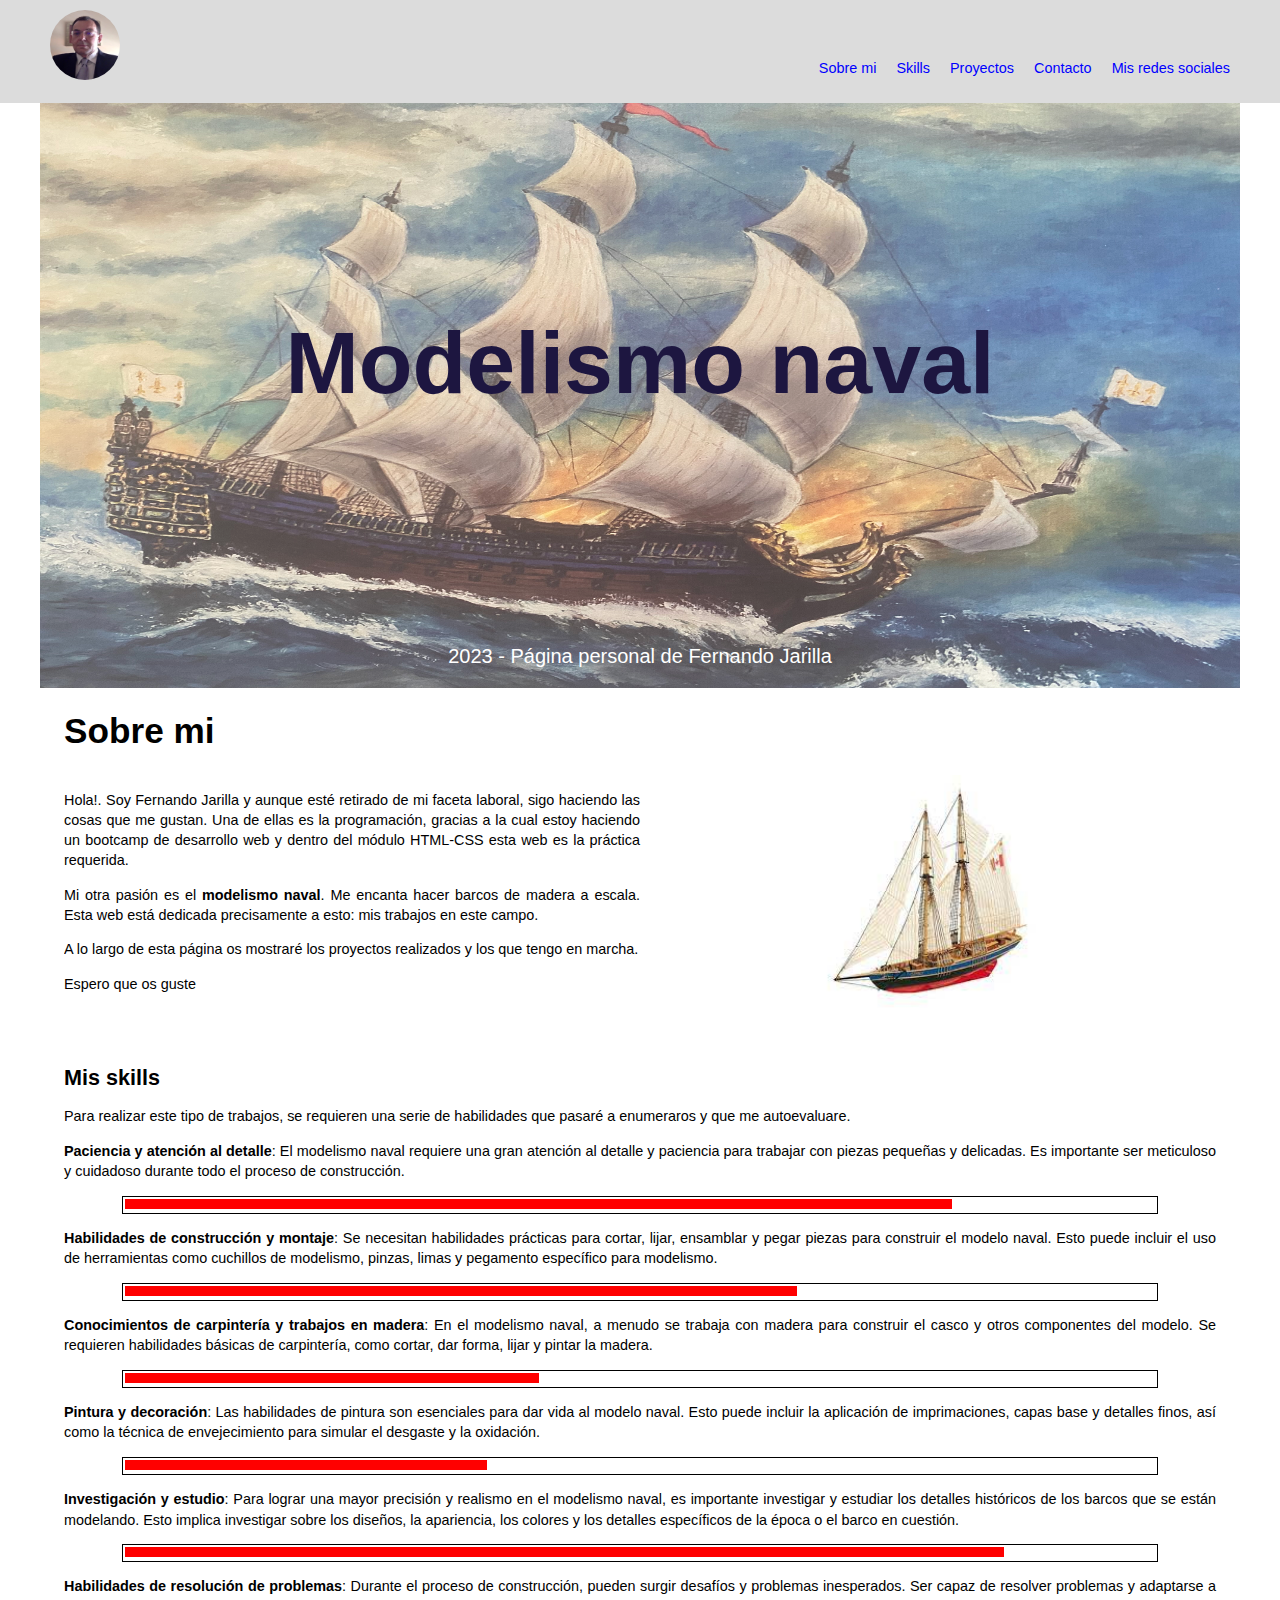
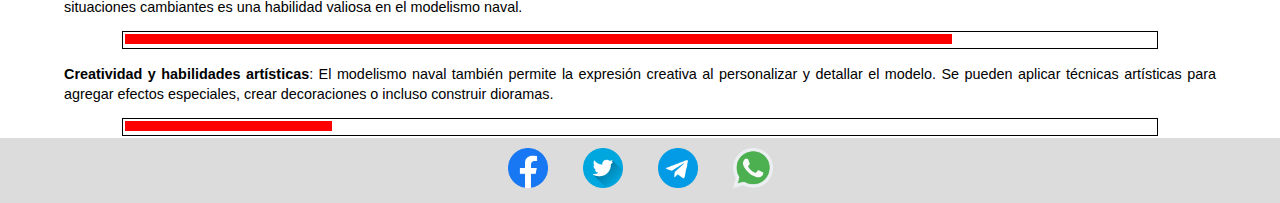
==== index.html @ 5130fff1 "Añadido banner." ====
<!DOCTYPE html>
<html lang="en">
<head>
    <meta charset="UTF-8">
    <meta name="viewport" content="width=device-width, initial-scale=1.0">
    <title>Portfolio</title>
    <link rel="stylesheet" href="https://fonts.googleapis.com/css2?family=Material+Symbols+Outlined:opsz,wght,FILL,GRAD@48,400,0,0" />
    <link rel="stylesheet" href="styles/normalize.css">
    <link rel="stylesheet" href="styles/common.css">
    <link rel="stylesheet" href="styles/header.css">
    <link rel="stylesheet" href="styles/banner.css">
    <link rel="stylesheet" href="styles/info.css">
    <link rel="stylesheet" href="styles/project-resume.css">
    <link rel="stylesheet" href="styles/skills.css">
    <link rel="stylesheet" href="styles/footer.css">
</head>
<body class="main-bg">
    <header class="header">
        <div class="avatar">
            <img src="assets/navbar/fotoFernando.png" alt="Mi avatar">
        </div>
        <label for="show-menu" class="show-menu">
            <i class="material-symbols-outlined">menu</i>
        </label>
        
        <input type="checkbox" id="show-menu" role="button">
        <ul id="menu">
            <li><a href="#toInfo">Sobre mi</a></li>
            <li>
                <a href="#toSkills">Skills</a>
            </li>
            <li>
                <a href="#toProjects">Proyectos</a>
            </li>
            <li><a href="#toContactForm">Contacto</a></li>
            <li><a href="#toFooter">Mis redes sociales</a></li>
        </ul>
    </header>
    <main>
        <section id="toBanner" class="banner">
            <div class="banner__image"></div>
            <div class="banner__content">
                <h1>Modelismo naval</h1>
                <p>2023 - Página personal de Fernando Jarilla</p>
            </div>
        </section>
        <section id="toInfo" class="info">
            <h1>Sobre mi</h1>
            <div class="info__container">
                <div class="info__text">
                    <p>
                        Hola!. Soy Fernando Jarilla y aunque esté retirado de mi faceta laboral, sigo haciendo las cosas que me gustan. Una de ellas es la programación, gracias a la cual estoy haciendo un bootcamp de desarrollo web y dentro del módulo HTML-CSS esta web es la práctica requerida. 
                    </p>
                    <p>
                        Mi otra pasión es el <strong>modelismo naval</strong>. Me encanta hacer barcos de madera a escala. Esta web está dedicada precisamente a esto: mis trabajos en este campo.
                    </p>
                    <p>
                        A lo largo de esta página os mostraré los proyectos realizados y los que tengo en marcha.
                    </p>
                    <p>
                        Espero que os guste
                    </p>
                </div>
                <div class="info__image">
                    <img src="assets/info/modelismo.jpeg" alt="Foto info">
                </div>
            </div>
        </section>
        <section id="toSkills" class="skills">
            <h2>Mis skills</h2>
            <p>
                Para realizar este tipo de trabajos, se requieren una serie de habilidades que pasaré a enumeraros y que me autoevaluare.
            </p>
            <p>
                <strong>Paciencia y atención al detalle</strong>: El modelismo naval requiere una gran atención al detalle y paciencia para trabajar con piezas pequeñas y delicadas. Es importante ser meticuloso y cuidadoso durante todo el proceso de construcción.
            </p>
            <div class="skills__container__patience">
                <div class="skills__patience skill"></div>
            </div>
            <p>
                <strong>Habilidades de construcción y montaje</strong>: Se necesitan habilidades prácticas para cortar, lijar, ensamblar y pegar piezas para construir el modelo naval. Esto puede incluir el uso de herramientas como cuchillos de modelismo, pinzas, limas y pegamento específico para modelismo.
            </p>
            <div class="skills__container__construction">
                <div class="skills__construction skill"></div>
            </div>
            <p>
                <strong>Conocimientos de carpintería y trabajos en madera</strong>: En el modelismo naval, a menudo se trabaja con madera para construir el casco y otros componentes del modelo. Se requieren habilidades básicas de carpintería, como cortar, dar forma, lijar y pintar la madera.
            </p>
            <div class="skills__container__woodwork">
                <div class="skills__woodwork skill"></div>
            </div>
            <p>
                <strong>Pintura y decoración</strong>: Las habilidades de pintura son esenciales para dar vida al modelo naval. Esto puede incluir la aplicación de imprimaciones, capas base y detalles finos, así como la técnica de envejecimiento para simular el desgaste y la oxidación.
            </p>
            <div class="skills__container__paint">
                <div class="skills__paint skill"></div>
            </div>
            <p>
                <strong>Investigación y estudio</strong>: Para lograr una mayor precisión y realismo en el modelismo naval, es importante investigar y estudiar los detalles históricos de los barcos que se están modelando. Esto implica investigar sobre los diseños, la apariencia, los colores y los detalles específicos de la época o el barco en cuestión.
            </p>
            <div class="skills__container__research">
                <div class="skills__research skill"></div>
            </div>
            <p>
                <strong>Habilidades de resolución de problemas</strong>: Durante el proceso de construcción, pueden surgir desafíos y problemas inesperados. Ser capaz de resolver problemas y adaptarse a situaciones cambiantes es una habilidad valiosa en el modelismo naval.
            </p>
            <div class="skills__container__solve">
                <div class="skills__solve skill"></div>
            </div>
            <p>
                <strong>Creatividad y habilidades artísticas</strong>: El modelismo naval también permite la expresión creativa al personalizar y detallar el modelo. Se pueden aplicar técnicas artísticas para agregar efectos especiales, crear decoraciones o incluso construir dioramas.
            </p>
            <div class="skills__container__creativity">
                <div class="skills__creativity skill"></div>
            </div>
        </section>
        
        <section id="toProjects" class="projects">
            <a href=""></a>
        </section>
    </main>
    <footer id="toFooter" class="footer">
        <div class="footer__container">
            <a 
                class="footer__link" 
                href="https://www.facebook.com/fernando.jarilla.7/" 
                target="_blank"
            >
                <img 
                    class="footer__link__image" 
                    src="assets/footer/facebook.png" 
                    alt="Enlace Facebook"
                >
            </a>
            <a 
                class="footer__link" 
                href="https://twitter.com/ferjarilla" 
                target="_blank"
            >
                <img 
                    class="footer__link__image" 
                    src="assets/footer/gorjeo.png" 
                    alt="Enlace twitter"
                >
            </a>
            <a 
                class="footer__link" 
                href="#show-phone" 
                target="_blank"
            >
                <img 
                    class="footer__link__image" 
                    src="assets/footer/telegrama.png" 
                    alt="Enlace telegram"
                >
            </a>
            <a 
                class="footer__link" 
                href="#show-phone" 
                target="_blank"
            >
                <img 
                    class="footer__link__image" 
                    src="assets/footer/whatsapp.png" 
                    alt="Enlace whatsapp"
                >
            </a>
        </div>
    </footer>
</body>
</html>
---- styles/common.css ----
:root {
    --main-text-color: rgba(0, 0, 0, 1);
    --main-bg-color: #fff;
    font-size: 16px;
    font-family: sans-serif;
}

.main-bg {
    color: var(--main-text-color);
    background-color: var(--main-bg-color);
    opacity: 1;
}

/* El asterisco indica para todo el proyecto */
* {
    box-sizing: border-box;
}
---- styles/header.css ----
/* Avatar style */
.avatar img{
    width: 70px;
    height: 70px;
    border-radius: 50%;
    justify-content: flex-start;
}

/* icon menu style */
.material-symbols-outlined {
    color: blue;
    font-size: 30px;
    justify-content: flex-end;
}

/* Header style */
.header {
    position: sticky;
    top: 0;
    z-index: 9999;
    background-color: gainsboro;
    display: flex;
    justify-content: space-between;
    padding: 10px 70px 10px 50px;
}

ul {
    list-style-type: none;
    margin-top: 50px;
    margin-right: -40px;
}

/*Crea la lista horizontal con espacio*/
li {
    display: inline-block;
    float: left;
    margin-right: 20px;
}

/* Estilos para los link */
li a {
    display: block;
    text-align: left;
    font-size: 0.9em;    
    color: blue;
    text-decoration: none;
    transition:all 0.5s ease;
}

/* estados hover de los link */
li:hover a {
    color: #19c589;
}

/* Estilo de .muestra-menu */
.show-menu {
    text-decoration: none;
    text-align: center;
    padding: 20px 0;
    display: none;
}


/*Oculta el checkbox*/
input[type=checkbox]{
    display: none;
}

/* muestra el menu cuando el checkbox is checked*/
input[type=checkbox]:checked ~ #menu{
    display: block;
}


/* estilos responsive */

@media screen and (max-width : 700px){
    ul {
        position: static;
        display: none;
        margin-top: 0;
    }
    /*Crea espacio vertical */
    li {
        margin-bottom: 1px;
    }
    /* crea todo el menu links  ancho full */
    ul li, li a {
        margin-top: 5px;
        width: 100%;
    }
    /*Display '.muestra-menu' link*/
    .show-menu {
        display:block;
        margin-left: 40%;
    }
}
---- styles/banner.css ----
.banner {
    width: 100%;
    margin: 0 auto;
    height: 75vh;
    position: relative;
    max-width: 1200px;
    text-align: center;
    display: flex;
}

.banner .banner__image {
    background-image: url(../assets/banner/IMG_2812.jpg);
    background-size: 100% 100%;
    background-repeat: no-repeat;
    background-position: center;
    position: absolute;
    top: 0;
    bottom: 0;
    left: 0;
    right: 0;
    opacity: 0.8;
    z-index: 0;
}

h1 {
    font-size: 2.2em;
    animation: fade-in 5s linear;
}

.banner__content {
    width: 80%;
    margin: 0 auto;
    color: rgb(29, 22, 64);
    z-index: 1;
    font-size: 1.9em;
    display: flex;
    flex-direction: column;
    align-items: center;
    justify-content: flex-end;
}

.banner__content p {
    font-size: 0.6em;
    color: rgb(29, 22, 64);
    margin-top: 45%;
}


@media (min-width: 600px) {
    .banner {
        height: 65vh;
    }

    .banner__content {
        font-size: 2.5em;
    }

    .banner__content p {
        font-size: 0.5em;
        margin-top: 18%;
        color: white;
    }

    .banner .banner__image {
        background-image: url(../assets/banner/IMG_2811.jpg);
        opacity: 0.9;
    }
}

@keyframes fade-in {
    0% {
        opacity: 0;
        font-size: 0;
    }
    100% {
        opacity: 1;
        font-size: 2.2em;
    }
}
---- styles/info.css ----
#toInfo {
    scroll-margin-top: 150px;
}

.info {
    width: 90%;
    margin: 0 auto;
    overflow: hidden;
    max-width: 1200px;
}

.info .info__container .info__text {
    width: 100%;
    text-align: justify;
    font-size: 0.9em;
    line-height: 1.4em;
}

.info .info__container .info__image {
    display: flex;
    justify-content: center;
    width: 100%;
}

.info .info__container .info__image img{
    object-fit: contain; 
}

@media (min-width: 700px) {
    .info .info__container {
        display: flex;
        flex-direction: row;
    }
}
---- styles/skills.css ----
#toSkills {
    scroll-margin-top: 150px;
}

.skills {
    width: 90%;
    margin: 0 auto;
    margin-top: 60px;
    text-align: justify;
    font-size: 0.9em;
    line-height: 1.4em;
    max-width: 1200px;
}

/* Progress bars */
/* Patience */
.skills .skills__container__patience {
    margin: 0 auto;
    height: 18px;
    width: 90%;
    border: 1px solid black;
}

@keyframes skills__patience {
    0% {
        width: 0;
    }
    100% {
        width: 80%;
    }
}

.skills .skills__container__patience .skills__patience {
    margin: 2px;
    height: 10px;
    width: 80%;
    background-color: red;
    animation: skills__patience 5s linear;
}

/* Construction */
.skills__container__construction {
    margin: 0 auto;
    height: 18px;
    width: 90%;
    border: 1px solid black;
}

@keyframes skills__construction {
    0% {
        width: 0;
    }
    100% {
        width: 65%;
    }
}

.skills__construction {
    margin: 2px;
    height: 10px;
    width: 65%;
    background-color: red;
    animation: skills__construction 5s linear;
}

/* Carpinteria */
.skills__container__woodwork {
    margin: 0 auto;
    height: 18px;
    width: 90%;
    border: 1px solid black;
}

@keyframes skills__woodwork {
    0% {
        width: 0;
    }
    100% {
        width: 40%;
    }
}

.skills__woodwork {
    margin: 2px;
    height: 10px;
    width: 40%;
    background-color: red;
    animation: skills__woodwork 5s linear;
}

/* Pintura */
.skills__container__paint {
    margin: 0 auto;
    height: 18px;
    width: 90%;
    border: 1px solid black;
}

@keyframes skills__paint {
    0% {
        width: 0;
    }
    100% {
        width: 35%;
    }
}

.skills__paint {
    margin: 2px;
    height: 10px;
    width: 35%;
    background-color: red;
    animation: skills__paint 5s linear;
}

/* Investigación */
.skills__container__research {
    margin: 0 auto;
    height: 18px;
    width: 90%;
    border: 1px solid black;
}

@keyframes skills__research {
    0% {
        width: 0;
    }
    100% {
        width: 85%;
    }
}

.skills__research {
    margin: 2px;
    height: 10px;
    width: 85%;
    background-color: red;
    animation: skills__research 5s linear;
}

/* Resolucion de problemas */
.skills__container__solve {
    margin: 0 auto;
    height: 18px;
    width: 90%;
    border: 1px solid black;
}

@keyframes skills__solve {
    0% {
        width: 0;
    }
    100% {
        width: 80%;
    }
}

.skills__solve {
    margin: 2px;
    height: 10px;
    width: 80%;
    background-color: red;
    animation: skills__solve 5s linear;
}

/* Creatividad */
.skills__container__creativity {
    margin: 0 auto;
    height: 18px;
    width: 90%;
    border: 1px solid black;
}

@keyframes skills__creativity {
    0% {
        width: 0;
    }
    100% {
        width: 20%;
    }
}

.skills__creativity {
    margin: 2px;
    height: 10px;
    width: 20%;
    background-color: red;
    animation: skills__creativity 5s linear;
}
---- styles/footer.css ----
.footer {
    background-color: gainsboro;
    border-top: 2px double white;
    padding: 10px;
    
    
}

.footer .footer__container {
    display: flex;
    justify-content: center;
    gap: 35px;
    width: 90%;
    margin: 0 auto;  
}

.footer .footer__container .footer__link__image {
    width: 40px;
    height: 40px;
}
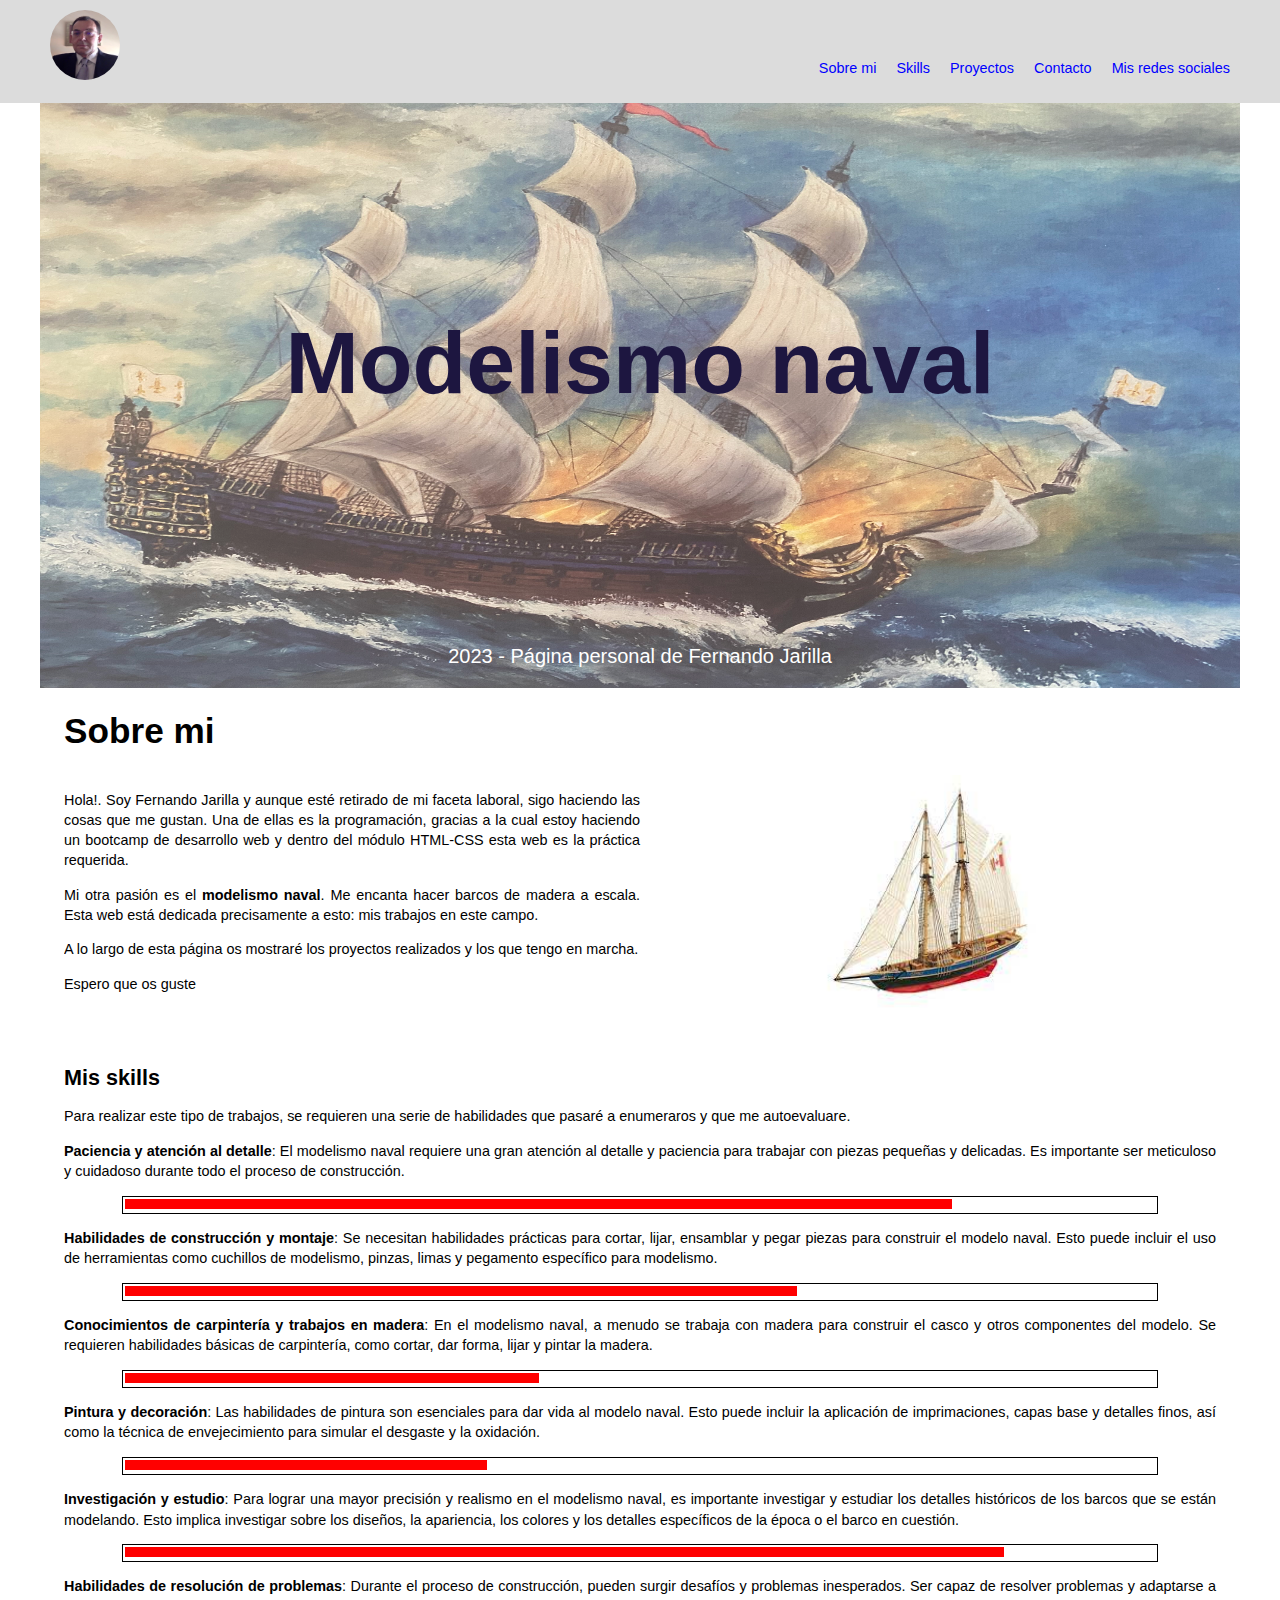
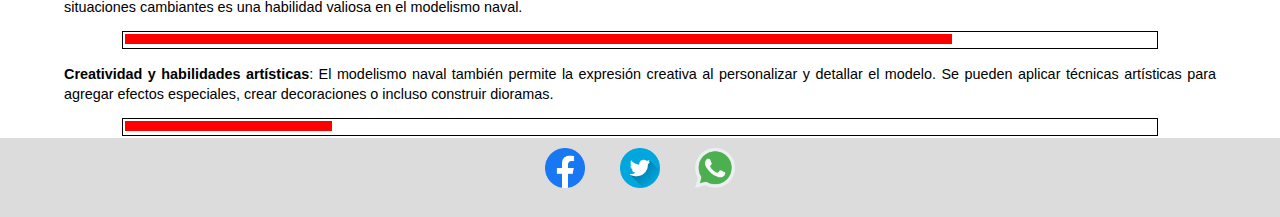
==== commit 28ed67d4: "Añadido modal al footer en el enlace a whatsapp." ====
--- a/index.html
+++ b/index.html
@@ -123,7 +123,7 @@
         <div class="footer__container">
             <a 
                 class="footer__link" 
-                href="https://www.facebook.com/fernando.jarilla.7/" 
+                href="https://www.facebook.com/fernando.jarilla.7" 
                 target="_blank"
             >
                 <img 
@@ -143,28 +143,21 @@
                     alt="Enlace twitter"
                 >
             </a>
-            <a 
-                class="footer__link" 
-                href="#show-phone" 
-                target="_blank"
-            >
-                <img 
-                    class="footer__link__image" 
-                    src="assets/footer/telegrama.png" 
-                    alt="Enlace telegram"
-                >
-            </a>
-            <a 
-                class="footer__link" 
-                href="#show-phone" 
-                target="_blank"
-            >
-                <img 
-                    class="footer__link__image" 
-                    src="assets/footer/whatsapp.png" 
-                    alt="Enlace whatsapp"
-                >
-            </a>
+            <div>
+                <input id="footer__mostrar__modal__whats" name="footer__modal" type="radio" /> 
+                <label for="footer__mostrar__modal__whats" id="label__open__modal">
+                    <img 
+                        class="footer__link__image" 
+                        src="assets/footer/whatsapp.png" 
+                        alt="Enlace whatsapp"
+                    >
+                </label>
+                <input id="footer__cerrar__modal__whats" name="footer__modal" type="radio" /> 
+                <label for="footer__cerrar__modal__whats" id="label__close__modal"> X </label> 
+                <div id="footer__modal__whats">
+                    <p>Puedes contactarme por whatsapp a través del teléfono 999 999 999. Gracias.</p>
+                </div>
+            </div>
         </div>
     </footer>
 </body>
--- a/styles/footer.css
+++ b/styles/footer.css
@@ -2,7 +2,6 @@
     background-color: gainsboro;
     border-top: 2px double white;
     padding: 10px;
-    
     
 }
 
@@ -17,4 +16,105 @@
 .footer .footer__container .footer__link__image {
     width: 40px;
     height: 40px;
+}
+
+/* Creo el modal de whatsapp. Le pongo el top en -100vW para que no se vea. Cuando lo active, le pondré el top a cero para que se vea (lo escondo detras) */
+#footer__modal__whats {
+    background-color: rgb(195, 170, 170);
+    display: flex;
+    align-items: center;
+    justify-content: center;
+    color: blue;
+    position: fixed;
+    top: -100vw;
+    left: 0;
+    height: 50vh;
+    width: 100vw;
+    transition: all 0.5s;
+    z-index: 10;
+}
+
+#footer__modal_whats p {
+    width: 80%;
+    height: 50%;
+    font-size: 1.5em;
+    text-align: center;
+    margin-top: 100px;
+}
+
+/* Activo el modal por medio de un input tipo radio, que se activa y desactiva por click */
+#footer__mostrar__modal__whats {
+    display: none;
+}
+
+#footer__mostrar__modal__whats + #label__open__modal {
+    width: 40px;
+    height: 40px;
+    display: table;
+    margin: auto;
+    line-height: 3;
+    text-transform: uppercase;
+    cursor: pointer;
+}
+#footer__mostrar__modal__whats + label:hover {
+    opacity: 0.5;;
+}
+
+/* Saco el modal cuando el radio esté activado (checked) */
+#footer__mostrar__modal__whats[type=radio]:checked ~ #footer__modal__whats {
+    top: 0;
+}
+
+/* Añado el botón de cierre del modal */
+#footer__cerrar__modal__whats {
+    display: none;
+}
+
+#footer__cerrar__modal__whats + label {
+    position: fixed;
+    top: 9em;
+    right: 3em;
+    z-index: 200;
+    /* Icono del cierre */
+    color: white;
+    font-weight: bold;
+    background: tomato;
+    width: 25px;
+    height: 25px;
+    line-height: 25px;
+    text-align: center;
+    border-radius: 50%;
+    transition: all 0.5s;
+}
+
+/* Pongo y quito el icono de cierre con el modal */
+#footer__cerrar__modal__whats + label {
+    display: none;
+}
+#footer__mostrar__modal__whats[type=radio]:checked ~ #footer__cerrar__modal__whats + label {
+    display: block;
+    animation-delay: 1s;
+    animation: close-in 1s linear;
+}
+#footer__cerrar__modal__whats[type=checked]:checked + label {
+    display: none;
+}
+
+@keyframes close-in {
+    0% {
+        /* Icono del cierre */
+        color: rgb(195, 170, 170);
+        background: rgb(195, 170, 170);
+    }
+    100% {
+        /* Icono del cierre */
+        color: white;
+        font-weight: bold;
+        background: tomato;
+        width: 25px;
+        height: 25px;
+        line-height: 25px;
+        text-align: center;
+        border-radius: 50%;
+    }
 }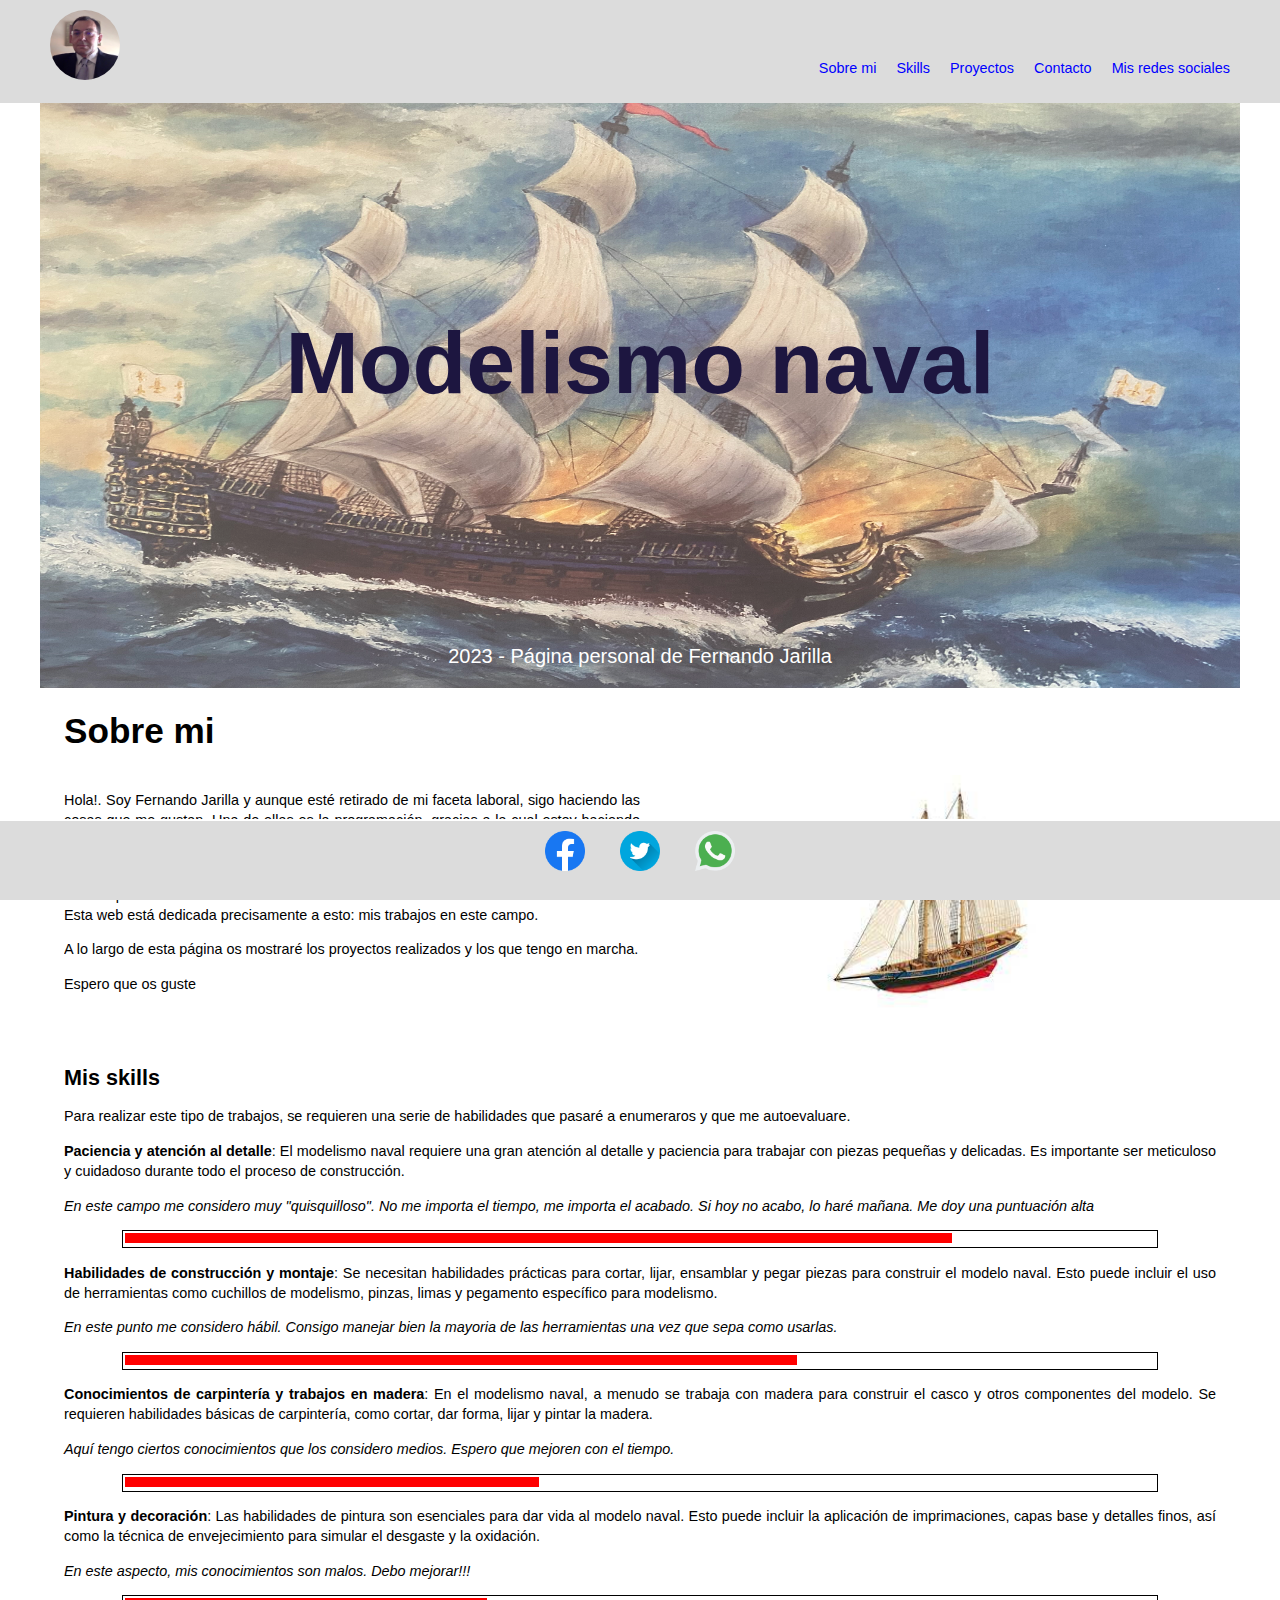
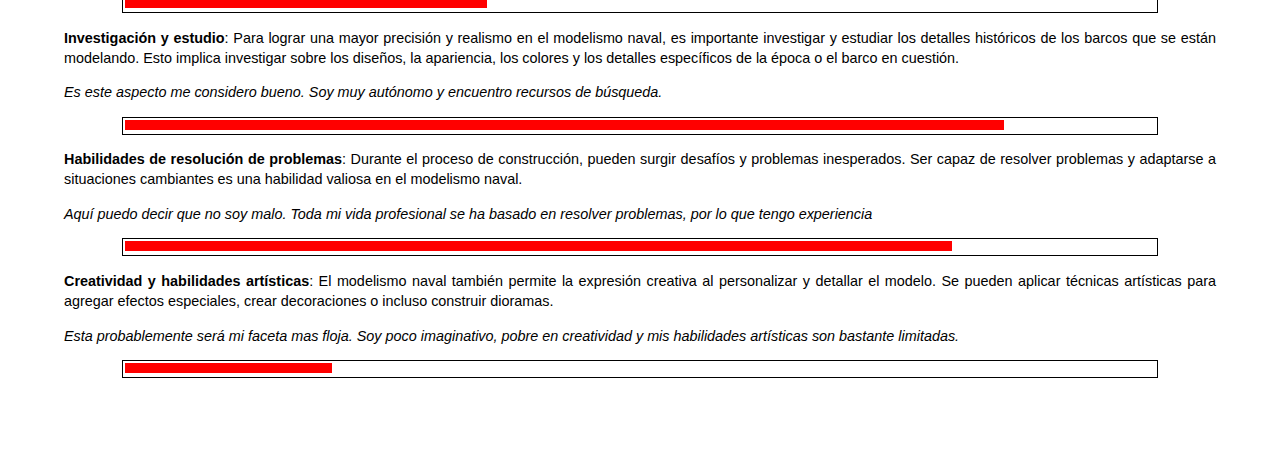
==== commit 8fdd47c6: "Añadido modal en footer para dar información." ====
--- a/index.html
+++ b/index.html
@@ -73,49 +73,69 @@
             </p>
             <p>
                 <strong>Paciencia y atención al detalle</strong>: El modelismo naval requiere una gran atención al detalle y paciencia para trabajar con piezas pequeñas y delicadas. Es importante ser meticuloso y cuidadoso durante todo el proceso de construcción.
+                <i></i>
             </p>
+            <p><i>
+                En este campo me considero muy "quisquilloso". No me importa el tiempo, me importa el acabado. Si hoy no acabo, lo haré mañana. Me doy una puntuación alta
+            </i></p>
             <div class="skills__container__patience">
                 <div class="skills__patience skill"></div>
             </div>
             <p>
                 <strong>Habilidades de construcción y montaje</strong>: Se necesitan habilidades prácticas para cortar, lijar, ensamblar y pegar piezas para construir el modelo naval. Esto puede incluir el uso de herramientas como cuchillos de modelismo, pinzas, limas y pegamento específico para modelismo.
             </p>
+            <p><i>En este punto me considero hábil. Consigo manejar bien la mayoria de las herramientas una vez que sepa como usarlas.
+            </i></p>
             <div class="skills__container__construction">
                 <div class="skills__construction skill"></div>
             </div>
             <p>
                 <strong>Conocimientos de carpintería y trabajos en madera</strong>: En el modelismo naval, a menudo se trabaja con madera para construir el casco y otros componentes del modelo. Se requieren habilidades básicas de carpintería, como cortar, dar forma, lijar y pintar la madera.
             </p>
+            <p><i>
+                Aquí tengo ciertos conocimientos que los considero medios. Espero que mejoren con el tiempo.
+            </i></p>
             <div class="skills__container__woodwork">
                 <div class="skills__woodwork skill"></div>
             </div>
             <p>
                 <strong>Pintura y decoración</strong>: Las habilidades de pintura son esenciales para dar vida al modelo naval. Esto puede incluir la aplicación de imprimaciones, capas base y detalles finos, así como la técnica de envejecimiento para simular el desgaste y la oxidación.
             </p>
+            <p><i>
+                En este aspecto, mis conocimientos son malos. Debo mejorar!!!
+            </i></p>
             <div class="skills__container__paint">
                 <div class="skills__paint skill"></div>
             </div>
             <p>
                 <strong>Investigación y estudio</strong>: Para lograr una mayor precisión y realismo en el modelismo naval, es importante investigar y estudiar los detalles históricos de los barcos que se están modelando. Esto implica investigar sobre los diseños, la apariencia, los colores y los detalles específicos de la época o el barco en cuestión.
             </p>
+            <p><i>
+                Es este aspecto me considero bueno. Soy muy autónomo y encuentro recursos de búsqueda.
+            </i></p>
             <div class="skills__container__research">
                 <div class="skills__research skill"></div>
             </div>
             <p>
                 <strong>Habilidades de resolución de problemas</strong>: Durante el proceso de construcción, pueden surgir desafíos y problemas inesperados. Ser capaz de resolver problemas y adaptarse a situaciones cambiantes es una habilidad valiosa en el modelismo naval.
             </p>
+            <p><i>
+                Aquí puedo decir que no soy malo. Toda mi vida profesional se ha basado en resolver problemas, por lo que tengo experiencia
+            </i></p>
             <div class="skills__container__solve">
                 <div class="skills__solve skill"></div>
             </div>
             <p>
                 <strong>Creatividad y habilidades artísticas</strong>: El modelismo naval también permite la expresión creativa al personalizar y detallar el modelo. Se pueden aplicar técnicas artísticas para agregar efectos especiales, crear decoraciones o incluso construir dioramas.
             </p>
+            <p><i>
+                Esta probablemente será mi faceta mas floja. Soy poco imaginativo, pobre en creatividad y mis habilidades artísticas son bastante limitadas.
+            </i></p>
             <div class="skills__container__creativity">
                 <div class="skills__creativity skill"></div>
             </div>
         </section>
-        
-        <section id="toProjects" class="projects">
+        <section id="to" class="projects">
             <a href=""></a>
         </section>
     </main>
--- a/styles/footer.css
+++ b/styles/footer.css
@@ -1,8 +1,10 @@
 .footer {
+    position: sticky;
+    bottom: 0;
+    z-index: 9999;
     background-color: gainsboro;
     border-top: 2px double white;
     padding: 10px;
-    
 }
 
 .footer .footer__container {
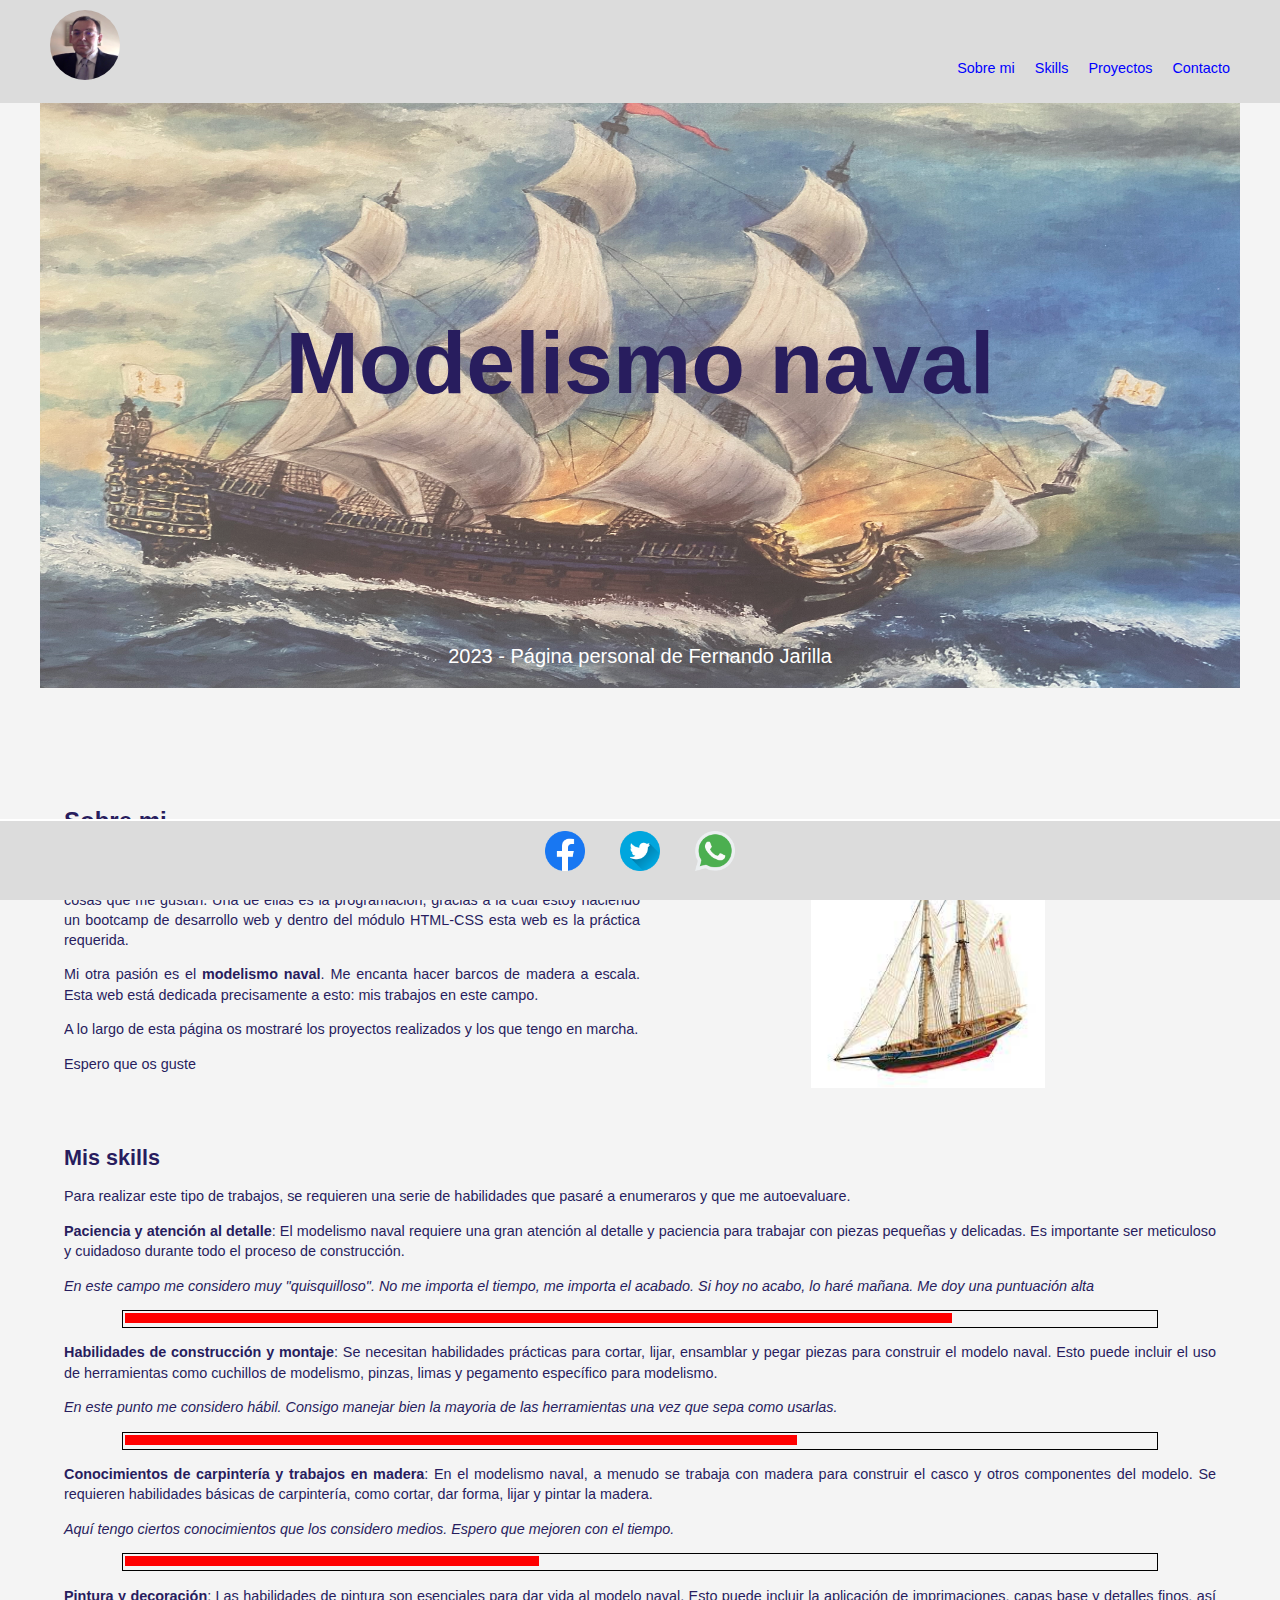
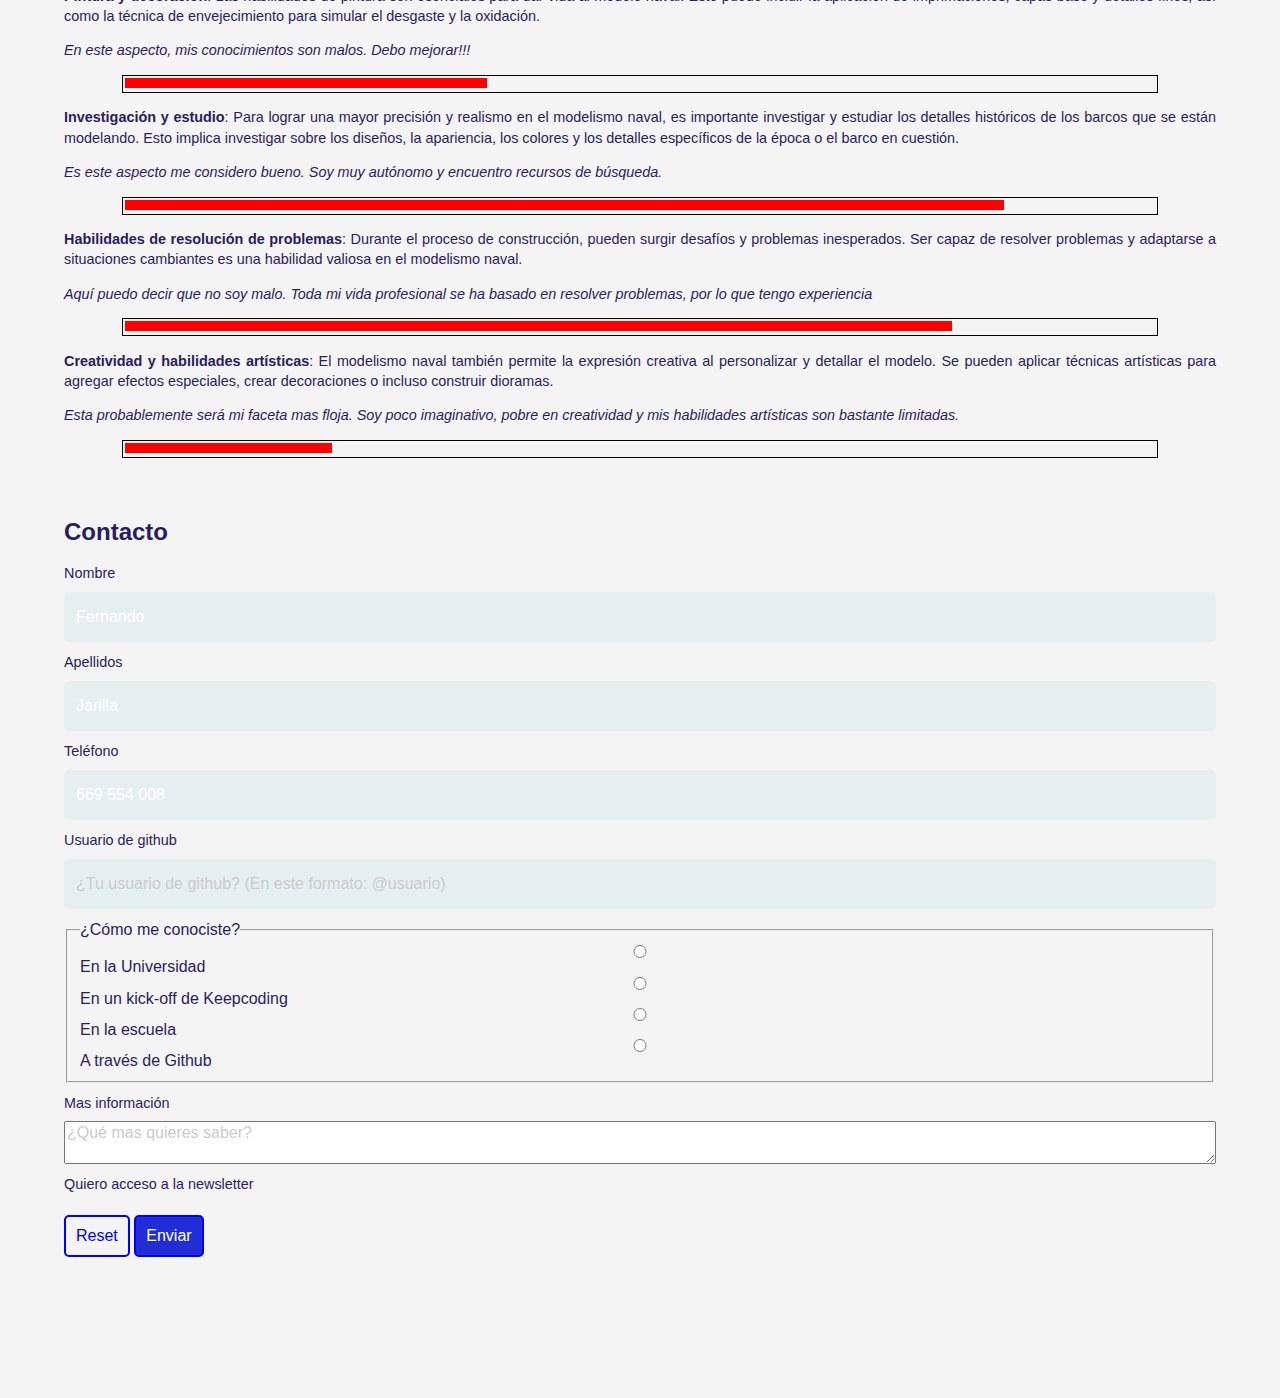
==== commit 0aad25f0: "Añadia maquetación y test del formulario de contacto." ====
--- a/index.html
+++ b/index.html
@@ -7,9 +7,11 @@
     <link rel="stylesheet" href="https://fonts.googleapis.com/css2?family=Material+Symbols+Outlined:opsz,wght,FILL,GRAD@48,400,0,0" />
     <link rel="stylesheet" href="styles/normalize.css">
     <link rel="stylesheet" href="styles/common.css">
+    <link rel="stylesheet" href="styles/components.css">
     <link rel="stylesheet" href="styles/header.css">
     <link rel="stylesheet" href="styles/banner.css">
     <link rel="stylesheet" href="styles/info.css">
+    <link rel="stylesheet" href="styles/contact.css">
     <link rel="stylesheet" href="styles/project-resume.css">
     <link rel="stylesheet" href="styles/skills.css">
     <link rel="stylesheet" href="styles/footer.css">
@@ -26,14 +28,9 @@
         <input type="checkbox" id="show-menu" role="button">
         <ul id="menu">
             <li><a href="#toInfo">Sobre mi</a></li>
-            <li>
-                <a href="#toSkills">Skills</a>
-            </li>
-            <li>
-                <a href="#toProjects">Proyectos</a>
-            </li>
-            <li><a href="#toContactForm">Contacto</a></li>
-            <li><a href="#toFooter">Mis redes sociales</a></li>
+            <li><a href="#toSkills">Skills</a></li>
+            <li><a href="#toProjects">Proyectos</a></li>
+            <li><a href="#toContact">Contacto</a></li>
         </ul>
     </header>
     <main>
@@ -45,7 +42,7 @@
             </div>
         </section>
         <section id="toInfo" class="info">
-            <h1>Sobre mi</h1>
+            <h2>Sobre mi</h2>
             <div class="info__container">
                 <div class="info__text">
                     <p>
@@ -135,8 +132,129 @@
                 <div class="skills__creativity skill"></div>
             </div>
         </section>
-        <section id="to" class="projects">
-            <a href=""></a>
+        <section id="toContact" class="contact">
+            <h2>Contacto</h2>
+            <form class="contact__form" action="registro.html" method="post">
+                <div class="contact__form__element">
+                    <label class="contact__form__label" for="name">Nombre</label>
+                    <input 
+                        id="name"
+                        class="contact__form__input"
+                        type="text"
+                        placeholder="¿Cuál es tu nombre?"
+                        name="name"
+                        required
+                        value="Fernando"
+                    >
+                </div>
+                <div class="contact__form__element">
+                    <label class="contact__form__label" for="surname">Apellidos</label>
+                    <input 
+                        id="surname"
+                        class="contact__form__input"
+                        type="text"
+                        placeholder="¿Y tus apellidos?"
+                        name="surname"
+                        required
+                        value="Jarilla"
+                    >
+                </div>
+                <div class="contact__form__element">
+                    <label class="contact__form__label" for="phone">Teléfono</label>
+                    <input 
+                        id="phone"
+                        class="contact__form__input"
+                        type="phone"
+                        placeholder="¿Tu teléfono? (En este formato999 999 999)"
+                        name="phone"
+                        title="El formato es 999 999 999"
+                        pattern="[0-9]{3} [0-9]{3} [0-9]{3}"
+                        required
+                        value="669 554 008"
+                    >
+                </div>
+                <div class="contact__form__element">
+                    <label class="contact__form__label" for="github">Usuario de github</label>
+                    <input 
+                        id="github"
+                        class="contact__form__input"
+                        type="text"
+                        placeholder="¿Tu usuario de github? (En este formato: @usuario)"
+                        name="github"
+                        title="El formato @usuario"
+                        pattern="@[^\s]+"
+                    >
+                </div>
+                <fieldset class="contact__form__element">
+                    <legend>¿Cómo me conociste?</legend>
+                    <input 
+                        id="university"
+                        class="contact__form__input"
+                        type="radio" 
+                        name="meetMe"
+                        value="university"
+                    >
+                    <label class="contat__form__label" for="university">En la Universidad</label>
+                    <input 
+                        id="kick-off"
+                        class="contact__form__input"
+                        type="radio" 
+                        name="meetMe"
+                        value="keepcoding-kick-off"
+                    >
+                    <label class="contat__form__label" for="kick-off">En un kick-off de Keepcoding</label>
+                    <input 
+                        id="school"
+                        class="contact__form__input"
+                        type="radio" 
+                        name="meetMe"
+                        value="school"
+                    >
+                    <label class="contat__form__label" for="school">En la escuela</label>
+                    <input 
+                        id="github"
+                        class="contact__form__input"
+                        type="radio" 
+                        name="meetMe"
+                        value="github"
+                    >
+                    <label class="contat__form__label" for="github">A través de Github</label>
+                </fieldset>
+                <div class="contact__form__element">
+                    <label class="contact__form__label" for="more">Mas información</label>
+                    <textarea 
+                        id="more"
+                        class="contact__form_input"
+                        name="more" 
+                        maxlength="180"
+                        placeholder="¿Qué mas quieres saber?"
+                        required
+                    ></textarea>
+                </div>
+                <div class="contact__form__element contact__form__element--checkbox">
+                    <label class="contact__form__label" for="newsletter">Quiero acceso a la newsletter</label>
+                    <input 
+                        id="newsletter"
+                        class="contact__form__input"
+                        type="checkbox"
+                        name="newsletter"
+                        checked
+                    >
+                   
+                </div>
+                <div>
+                    <button 
+                        class="btn btn--secondary"
+                        type="reset"
+                    >Reset</button>
+                    <input 
+                        class="btn"
+                        type="submit" 
+                        id="" 
+                        value="Enviar"
+                    >
+                </div>
+            </form>
         </section>
     </main>
     <footer id="toFooter" class="footer">
--- a/styles/common.css
+++ b/styles/common.css
@@ -1,7 +1,19 @@
 :root {
-    --main-text-color: rgba(0, 0, 0, 1);
-    --main-bg-color: #fff;
+    /* Colores */
+    --main-bg-color: #f4f4f4;
+    --header-bg-color: #dcdcdc;
+    --button-bg-color: #212dd6;
+    --button-bg-color-light: ;
+    --label-bg-color: #fff;
+    --main-text-color: #281d5e;
+    --header-text-color: #212dd6;
+    --header-text-color-light: ;
+    --button-text-color: #f4f4f4;
+    --input-text-color: #281d5e;
+    --input-ph-color: #dcdcdc;
+    /* Tamaño base de fuente */
     font-size: 16px;
+    /* Fuente */
     font-family: sans-serif;
 }
 
--- a/styles/components.css
+++ b/styles/components.css
@@ -0,0 +1,59 @@
+.btn {
+    color: white;
+    background-color: var(--button-bg-color);
+    padding: 10px;
+    border-radius: 5px;
+    border: 2px solid blue;
+    transition: background-color 0.3s linear;
+}
+
+@media (hover: hover) {
+    .btn:hover {
+        background-color: var(--button-bg-color-light);
+    }
+}
+
+.btn.btn--secondary {
+    background-color: transparent;
+    border-color: blue;
+    color: blue;
+}
+
+.contact__form__element {
+    display: flex;
+    flex-direction: column;
+    margin-bottom: 12px;
+}
+
+.contact__form__label {
+    margin-bottom: 10px;
+    font-size: 0.9rem;
+    font-weight: 400;
+}
+
+.contact__form__input {
+    padding: 16px 12px;
+    border-radius: 5px;
+    background-color: #e5efeee8;
+    border: none;
+    color: rgb(255, 255, 255);
+}
+
+.contact__form__element--checkbox {
+    flex-direction: row;
+    align-items: center;
+}
+
+.contact__form__element--checkbox input[type="checkbox"] {
+    margin-right: 10px;
+}
+
+input::placeholder, textarea::placeholder {
+    color: #cbcbcb;
+}
+
+@media screen and (min-width: 768px) {
+    .hidden-xs {
+        display: block;
+    }
+}--- a/styles/header.css
+++ b/styles/header.css
@@ -18,7 +18,7 @@
     position: sticky;
     top: 0;
     z-index: 9999;
-    background-color: gainsboro;
+    background-color: #dcdcdc;
     display: flex;
     justify-content: space-between;
     padding: 10px 70px 10px 50px;
--- a/styles/banner.css
+++ b/styles/banner.css
@@ -30,7 +30,7 @@
 .banner__content {
     width: 80%;
     margin: 0 auto;
-    color: rgb(29, 22, 64);
+    color: #281d5e;
     z-index: 1;
     font-size: 1.9em;
     display: flex;
--- a/styles/info.css
+++ b/styles/info.css
@@ -1,10 +1,11 @@
 #toInfo {
-    scroll-margin-top: 150px;
+    scroll-margin-top: 10%;
 }
 
 .info {
     width: 90%;
     margin: 0 auto;
+    margin-top: 100px;
     overflow: hidden;
     max-width: 1200px;
 }
--- a/styles/contact.css
+++ b/styles/contact.css
@@ -0,0 +1,11 @@
+#toContact {
+    scroll-margin-top: 150px;
+}
+
+.contact {
+    width: 90%;
+    margin: 0 auto;
+    margin-top: 60px;
+    max-width: 1200px;
+    margin-bottom: 60px;
+}
--- a/styles/skills.css
+++ b/styles/skills.css
@@ -1,5 +1,5 @@
 #toSkills {
-    scroll-margin-top: 150px;
+    scroll-margin-top: 200px;
 }
 
 .skills {
--- a/styles/footer.css
+++ b/styles/footer.css
@@ -28,7 +28,7 @@
     justify-content: center;
     color: blue;
     position: fixed;
-    top: -100vw;
+    top: -200vw;
     left: 0;
     height: 50vh;
     width: 100vw;
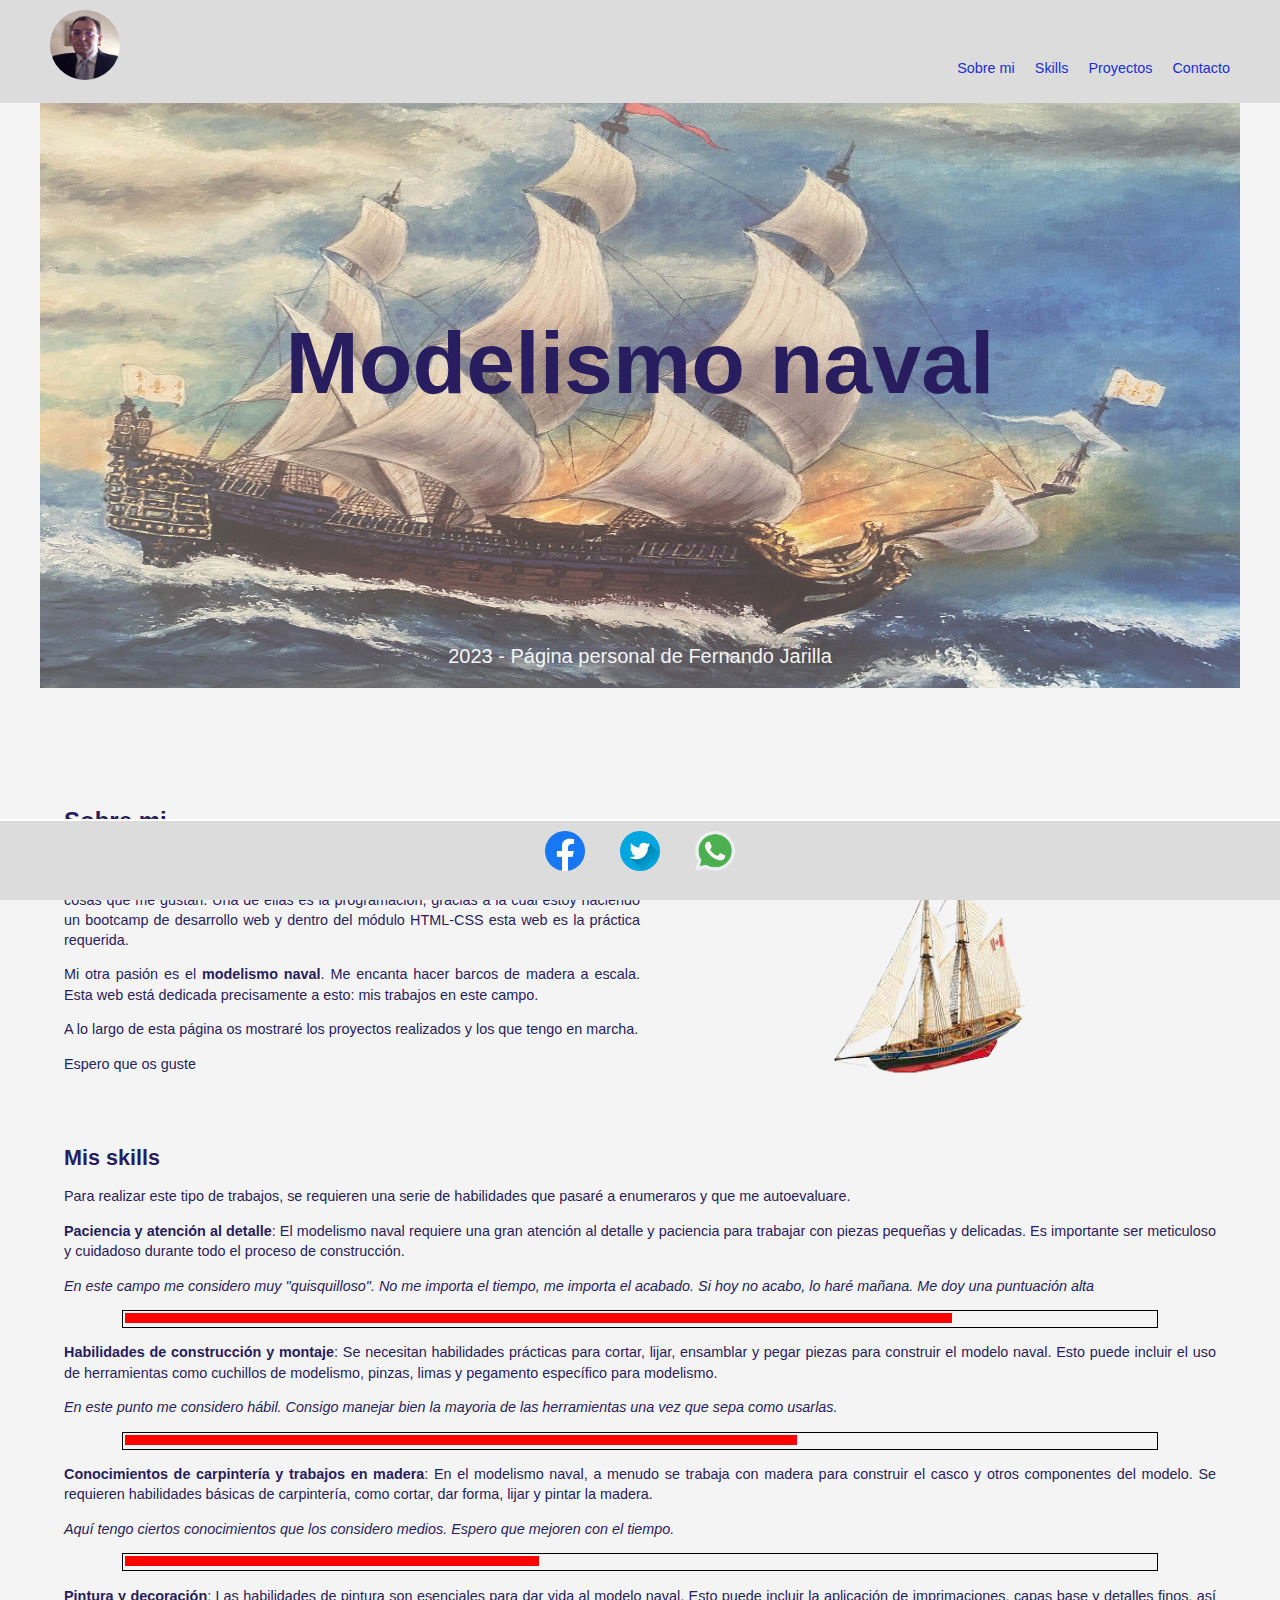
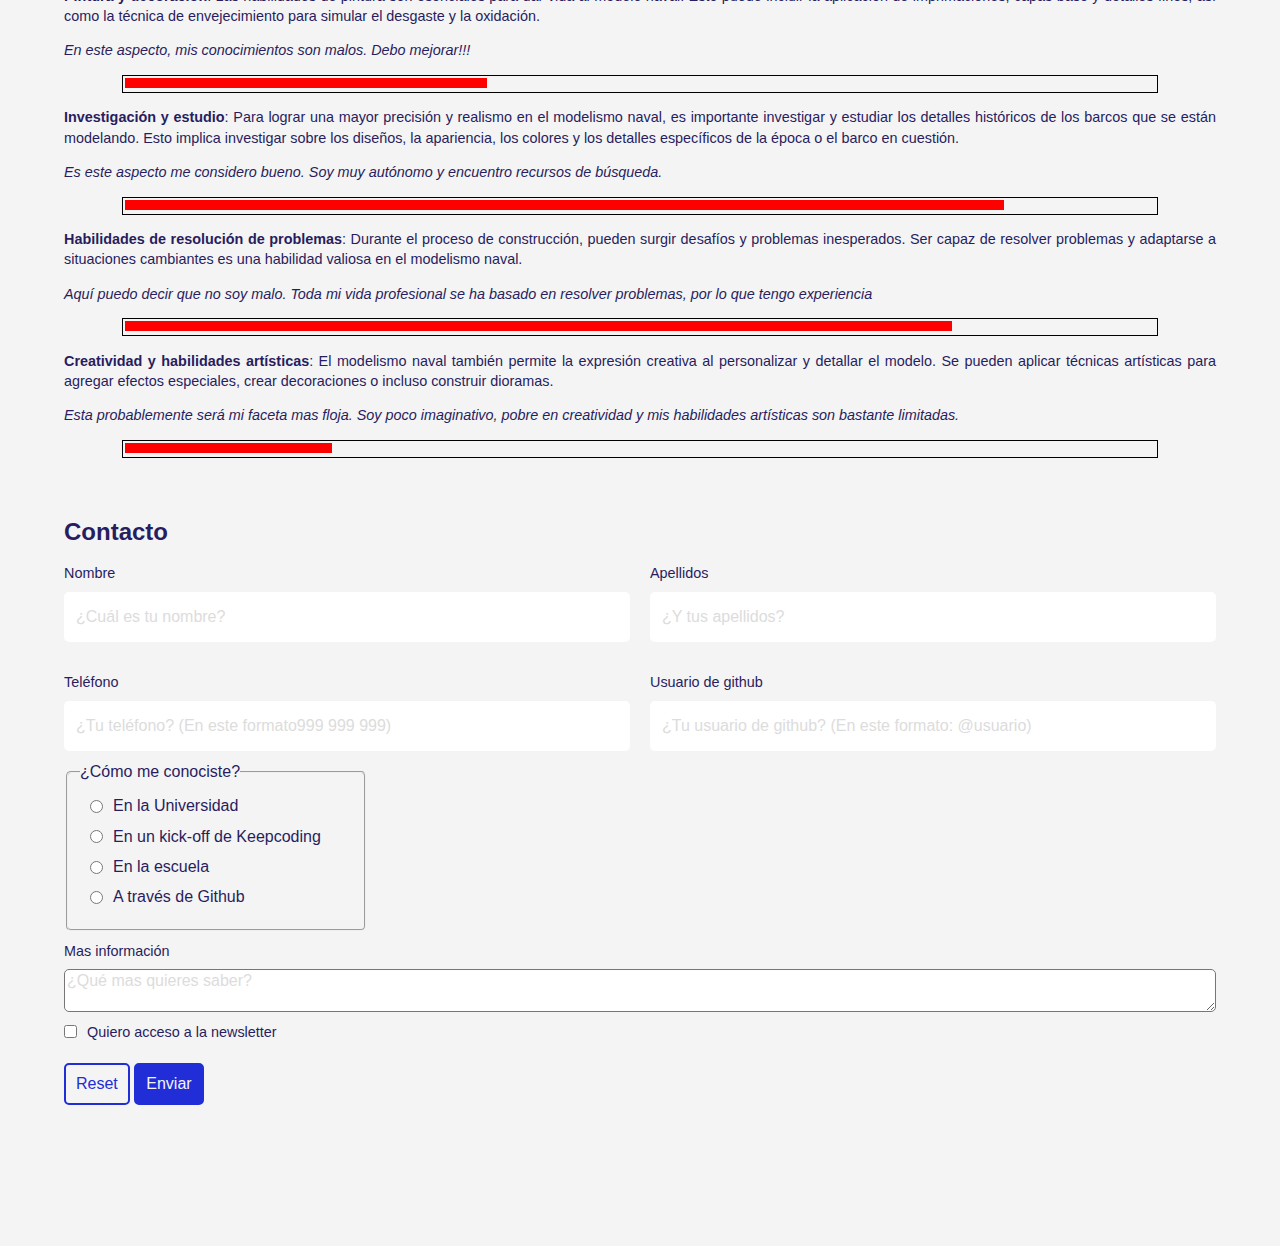
==== commit 4705f6fc: "Añadido estilo al formulario. Unificación de colores." ====
--- a/index.html
+++ b/index.html
@@ -59,7 +59,7 @@
                     </p>
                 </div>
                 <div class="info__image">
-                    <img src="assets/info/modelismo.jpeg" alt="Foto info">
+                    <img src="assets/info/modelismo.png" alt="Foto info">
                 </div>
             </div>
         </section>
@@ -135,6 +135,7 @@
         <section id="toContact" class="contact">
             <h2>Contacto</h2>
             <form class="contact__form" action="registro.html" method="post">
+                <div class="form__grid">
                 <div class="contact__form__element">
                     <label class="contact__form__label" for="name">Nombre</label>
                     <input 
@@ -144,7 +145,6 @@
                         placeholder="¿Cuál es tu nombre?"
                         name="name"
                         required
-                        value="Fernando"
                     >
                 </div>
                 <div class="contact__form__element">
@@ -156,7 +156,6 @@
                         placeholder="¿Y tus apellidos?"
                         name="surname"
                         required
-                        value="Jarilla"
                     >
                 </div>
                 <div class="contact__form__element">
@@ -170,7 +169,6 @@
                         title="El formato es 999 999 999"
                         pattern="[0-9]{3} [0-9]{3} [0-9]{3}"
                         required
-                        value="669 554 008"
                     >
                 </div>
                 <div class="contact__form__element">
@@ -185,40 +183,49 @@
                         pattern="@[^\s]+"
                     >
                 </div>
+                </div>
                 <fieldset class="contact__form__element">
                     <legend>¿Cómo me conociste?</legend>
-                    <input 
-                        id="university"
-                        class="contact__form__input"
-                        type="radio" 
-                        name="meetMe"
-                        value="university"
-                    >
-                    <label class="contat__form__label" for="university">En la Universidad</label>
-                    <input 
-                        id="kick-off"
-                        class="contact__form__input"
-                        type="radio" 
-                        name="meetMe"
-                        value="keepcoding-kick-off"
-                    >
-                    <label class="contat__form__label" for="kick-off">En un kick-off de Keepcoding</label>
-                    <input 
-                        id="school"
-                        class="contact__form__input"
-                        type="radio" 
-                        name="meetMe"
-                        value="school"
-                    >
-                    <label class="contat__form__label" for="school">En la escuela</label>
-                    <input 
-                        id="github"
-                        class="contact__form__input"
-                        type="radio" 
-                        name="meetMe"
-                        value="github"
-                    >
-                    <label class="contat__form__label" for="github">A través de Github</label>
+                    <div class="contact__form__element contact__form__element--radio"> 
+                        <input 
+                            id="university"
+                            class="contact__form__input"
+                            type="radio" 
+                            name="meetMe"
+                            value="university"
+                        >
+                        <label class="contat__form__label" for="university" id="university__label">En la Universidad</label>
+                    </div>
+                    <div class="contact__form__element contact__form__element--radio">
+                        <input 
+                            id="kick-off"
+                            class="contact__form__input"
+                            type="radio" 
+                            name="meetMe"
+                            value="keepcoding-kick-off"
+                        >
+                        <label class="contat__form__label" for="kick-off">En un kick-off de Keepcoding</label>
+                    </div>
+                    <div class="contact__form__element contact__form__element--radio">
+                        <input 
+                            id="school"
+                            class="contact__form__input"
+                            type="radio" 
+                            name="meetMe"
+                            value="school"
+                        >
+                        <label class="contat__form__label" for="school">En la escuela</label>
+                    </div>
+                    <div class="contact__form__element contact__form__element--radio">
+                        <input 
+                            id="github"
+                            class="contact__form__input"
+                            type="radio" 
+                            name="meetMe"
+                            value="github"
+                        >
+                        <label class="contat__form__label" for="github">A través de Github</label>
+                    </div>
                 </fieldset>
                 <div class="contact__form__element">
                     <label class="contact__form__label" for="more">Mas información</label>
@@ -232,15 +239,13 @@
                     ></textarea>
                 </div>
                 <div class="contact__form__element contact__form__element--checkbox">
-                    <label class="contact__form__label" for="newsletter">Quiero acceso a la newsletter</label>
                     <input 
                         id="newsletter"
                         class="contact__form__input"
                         type="checkbox"
                         name="newsletter"
-                        checked
-                    >
-                   
+                    >
+                    <label class="contact__form__label" for="newsletter">Quiero acceso a la newsletter</label>
                 </div>
                 <div>
                     <button 
--- a/styles/common.css
+++ b/styles/common.css
@@ -3,11 +3,11 @@
     --main-bg-color: #f4f4f4;
     --header-bg-color: #dcdcdc;
     --button-bg-color: #212dd6;
-    --button-bg-color-light: ;
+    --button-bg-color-light: #8085d3;
     --label-bg-color: #fff;
     --main-text-color: #281d5e;
     --header-text-color: #212dd6;
-    --header-text-color-light: ;
+    --header-text-color-light: 8085d3;
     --button-text-color: #f4f4f4;
     --input-text-color: #281d5e;
     --input-ph-color: #dcdcdc;
--- a/styles/components.css
+++ b/styles/components.css
@@ -1,9 +1,10 @@
+/* Botón tipo "submit" */
 .btn {
-    color: white;
+    color: var(--button-text-color);
     background-color: var(--button-bg-color);
     padding: 10px;
     border-radius: 5px;
-    border: 2px solid blue;
+    border: 2px solid var(--button-bg-color);
     transition: background-color 0.3s linear;
 }
 
@@ -13,12 +14,14 @@
     }
 }
 
+/* Botón tipo "reset" */
 .btn.btn--secondary {
     background-color: transparent;
-    border-color: blue;
-    color: blue;
+    border-color: var(--button-bg-color);
+    color: var(--button-bg-color);
 }
 
+/* Entrada */
 .contact__form__element {
     display: flex;
     flex-direction: column;
@@ -34,26 +37,47 @@
 .contact__form__input {
     padding: 16px 12px;
     border-radius: 5px;
-    background-color: #e5efeee8;
+    background-color: var(--label-bg-color);
     border: none;
-    color: rgb(255, 255, 255);
+    color: var(--main-text-color);
 }
 
+/* Area de radio buttons*/
+fieldset {
+    border-radius: 5px;
+    max-width: 300px;
+}
+
+.contact__form__element--radio {
+    display: flex;
+    flex-direction: row;
+    align-items: center;
+}
+
+.contact__form__element--radio input, .contact__form__element--radio label {
+    margin-left: 10px;
+}
+
+#university, #university__label {
+    margin-top: 10px;
+}
+
+/* Area de checkbox */
 .contact__form__element--checkbox {
     flex-direction: row;
     align-items: center;
 }
 
 .contact__form__element--checkbox input[type="checkbox"] {
+    margin-top: -12px;
     margin-right: 10px;
 }
 
-input::placeholder, textarea::placeholder {
-    color: #cbcbcb;
+/* Area de texto */
+textarea {
+    border-radius: 5px;
 }
 
-@media screen and (min-width: 768px) {
-    .hidden-xs {
-        display: block;
-    }
-}+input::placeholder, textarea::placeholder {
+    color: var(--input-ph-color);
+}
--- a/styles/header.css
+++ b/styles/header.css
@@ -8,7 +8,7 @@
 
 /* icon menu style */
 .material-symbols-outlined {
-    color: blue;
+    color: var(--header-text-color);
     font-size: 30px;
     justify-content: flex-end;
 }
@@ -18,7 +18,7 @@
     position: sticky;
     top: 0;
     z-index: 9999;
-    background-color: #dcdcdc;
+    background-color: var(--header-bg-color);
     display: flex;
     justify-content: space-between;
     padding: 10px 70px 10px 50px;
@@ -42,14 +42,14 @@
     display: block;
     text-align: left;
     font-size: 0.9em;    
-    color: blue;
+    color: var(--header-text-color);
     text-decoration: none;
     transition:all 0.5s ease;
 }
 
 /* estados hover de los link */
 li:hover a {
-    color: #19c589;
+    color: var(--header-text-color-light);
 }
 
 /* Estilo de .muestra-menu */
@@ -62,12 +62,12 @@
 
 
 /*Oculta el checkbox*/
-input[type=checkbox]{
+#show-menu{
     display: none;
 }
 
 /* muestra el menu cuando el checkbox is checked*/
-input[type=checkbox]:checked ~ #menu{
+#show-menu:checked ~ #menu{
     display: block;
 }
 
--- a/styles/banner.css
+++ b/styles/banner.css
@@ -18,7 +18,7 @@
     bottom: 0;
     left: 0;
     right: 0;
-    opacity: 0.8;
+    opacity: 0.7;
     z-index: 0;
 }
 
@@ -30,7 +30,7 @@
 .banner__content {
     width: 80%;
     margin: 0 auto;
-    color: #281d5e;
+    color: var(--main-text-color);
     z-index: 1;
     font-size: 1.9em;
     display: flex;
@@ -41,7 +41,7 @@
 
 .banner__content p {
     font-size: 0.6em;
-    color: rgb(29, 22, 64);
+    color: var(--main-text-color);
     margin-top: 45%;
 }
 
@@ -58,7 +58,7 @@
     .banner__content p {
         font-size: 0.5em;
         margin-top: 18%;
-        color: white;
+        color: var(--button-text-color);
     }
 
     .banner .banner__image {
--- a/styles/info.css
+++ b/styles/info.css
@@ -1,5 +1,5 @@
 #toInfo {
-    scroll-margin-top: 10%;
+    scroll-margin-top: 200%;
 }
 
 .info {
@@ -23,10 +23,6 @@
     width: 100%;
 }
 
-.info .info__container .info__image img{
-    object-fit: contain; 
-}
-
 @media (min-width: 700px) {
     .info .info__container {
         display: flex;
--- a/styles/contact.css
+++ b/styles/contact.css
@@ -9,3 +9,15 @@
     max-width: 1200px;
     margin-bottom: 60px;
 }
+
+.form__grid {
+    display: grid;
+    grid-template-columns: repeat(2, 1fr);
+    gap: 20px;
+}
+
+@media (max-width: 700px) {
+    .form__grid {
+        grid-template-columns: 1fr;
+    }
+}